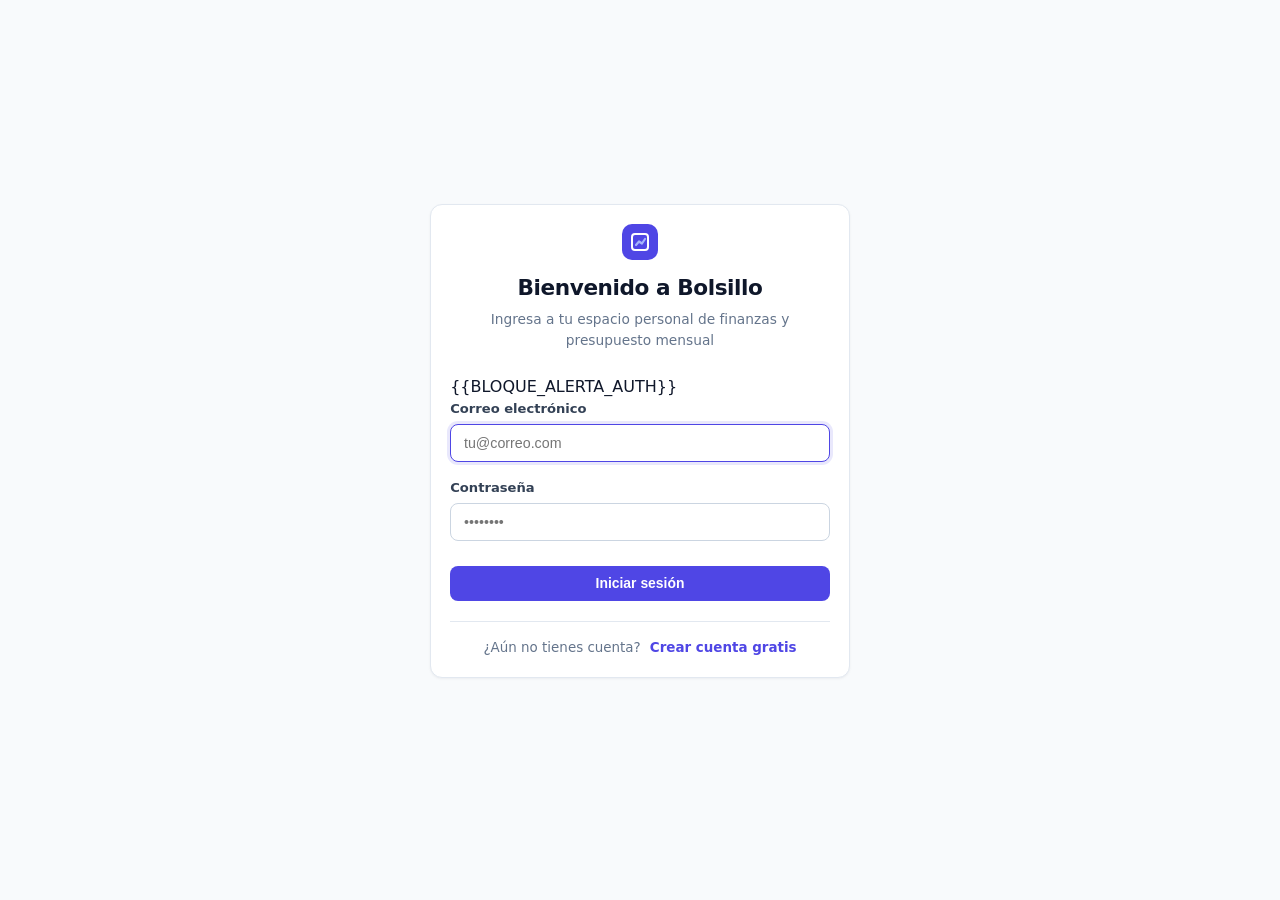
==== templates/login.html @ 3e75cd8f "feat(producto-etapa3): implementar UI comercial Bolsillo sin jerga academica, login/registro y grafi" ====
<!DOCTYPE html>
<html lang="es">
<head>
    <meta charset="UTF-8">
    <meta name="viewport" content="width=device-width, initial-scale=1.0">
    <title>Iniciar sesión | Bolsillo</title>
    <link rel="stylesheet" href="/static/style.css">
</head>
<body class="auth-body">
    <main class="auth-wrapper">
        <div class="card auth-card">
            <div class="auth-header">
                <div class="brand-logo" aria-hidden="true">
                    <svg width="36" height="36" viewBox="0 0 36 36" fill="none" xmlns="http://www.w3.org/2000/svg">
                        <rect width="36" height="36" rx="10" fill="#4F46E5"/>
                        <path d="M10 13C10 11.3431 11.3431 10 13 10H23C24.6569 10 26 11.3431 26 13V23C26 24.6569 24.6569 26 23 26H13C11.3431 26 10 24.6569 10 23V13Z" stroke="white" stroke-width="2"/>
                        <path d="M14 21L17 17.5L20 19.5L23 15" stroke="#A5B4FC" stroke-width="2.2" stroke-linecap="round" stroke-linejoin="round"/>
                    </svg>
                </div>
                <h1>Bienvenido a Bolsillo</h1>
                <p>Ingresa a tu espacio personal de finanzas y presupuesto mensual</p>
            </div>

            {{BLOQUE_ALERTA_AUTH}}

            <form action="/login" method="post" class="auth-form">
                <div class="form-group">
                    <label for="email">Correo electrónico</label>
                    <input type="email" id="email" name="email" placeholder="tu@correo.com" required autofocus>
                </div>
                <div class="form-group">
                    <label for="password">Contraseña</label>
                    <input type="password" id="password" name="password" placeholder="••••••••" required>
                </div>
                <button type="submit" class="btn btn-primary btn-block">Iniciar sesión</button>
            </form>

            <div class="auth-footer">
                <span>¿Aún no tienes cuenta?</span>
                <a href="/register">Crear cuenta gratis</a>
            </div>
        </div>
    </main>
</body>
</html>
---- static/style.css ----
:root {
    --bg-page: #f8fafc;
    --bg-card: #ffffff;
    --bg-subtle: #f1f5f9;
    --text-main: #0f172a;
    --text-secondary: #334155;
    --text-muted: #64748b;
    --primary: #4f46e5;
    --primary-hover: #4338ca;
    --emerald: #059669;
    --emerald-bg: #ecfdf5;
    --emerald-border: #10b981;
    --amber-bg: #fffbeb;
    --amber-border: #f59e0b;
    --amber-text: #78350f;
    --danger: #e11d48;
    --danger-bg: #fff1f2;
    --danger-border: #f43f5e;
    --danger-text: #881337;
    --border-color: #e2e8f0;
    --radius: 12px;
    --shadow-sm: 0 1px 3px rgba(15, 23, 42, 0.04), 0 1px 2px rgba(15, 23, 42, 0.02);
}

* {
    box-sizing: border-box;
    margin: 0;
    padding: 0;
}

body {
    font-family: "Inter", "Plus Jakarta Sans", system-ui, -apple-system, sans-serif;
    background-color: var(--bg-page);
    color: var(--text-main);
    line-height: 1.5;
    -webkit-font-smoothing: antialiased;
}

.tabular-nums {
    font-variant-numeric: tabular-nums;
}

.container {
    max-width: 1280px;
    margin: 0 auto;
    padding: 0 1.25rem;
}

/* Navbar Minimalista */
.topbar {
    background: #ffffff;
    border-bottom: 1px solid var(--border-color);
    padding: 0.85rem 0;
    margin-bottom: 1.5rem;
    position: sticky;
    top: 0;
    z-index: 20;
}

.topbar-inner {
    display: flex;
    align-items: center;
    justify-content: space-between;
    flex-wrap: wrap;
    gap: 1rem;
}

.brand {
    display: flex;
    align-items: center;
    gap: 0.75rem;
    text-decoration: none;
    color: var(--text-main);
}

.brand-title {
    font-size: 1.15rem;
    font-weight: 800;
    letter-spacing: -0.02em;
    display: block;
}

.subtitle {
    font-size: 0.76rem;
    color: var(--text-muted);
}

.month-navigator {
    display: flex;
    align-items: center;
    gap: 0.5rem;
    background: var(--bg-page);
    border: 1px solid var(--border-color);
    padding: 0.3rem 0.6rem;
    border-radius: 999px;
    flex-wrap: wrap;
}

.month-nav-btn {
    text-decoration: none;
    color: var(--text-secondary);
    font-weight: 700;
    padding: 0.15rem 0.5rem;
    border-radius: 999px;
    transition: background 0.15s ease;
}

.month-nav-btn:hover {
    background: #e2e8f0;
}

.month-current {
    font-size: 0.86rem;
    font-weight: 700;
    color: var(--text-main);
    padding: 0 0.35rem;
}

.topbar-user {
    display: flex;
    align-items: center;
    gap: 0.6rem;
}

.user-chip {
    font-size: 0.82rem;
    font-weight: 600;
    color: var(--text-secondary);
    background: var(--bg-subtle);
    padding: 0.3rem 0.75rem;
    border-radius: 999px;
}

.inline-form {
    display: inline-flex;
}

/* Pantallas de Login y Registro */
.auth-body {
    min-height: 100vh;
    display: flex;
    align-items: center;
    justify-content: center;
    padding: 1.5rem;
}

.auth-wrapper {
    width: 100%;
    max-width: 420px;
}

.auth-card {
    padding: 2rem 1.75rem;
}

.auth-header {
    text-align: center;
    margin-bottom: 1.5rem;
}

.auth-header .brand-logo {
    display: inline-flex;
    margin-bottom: 0.75rem;
}

.auth-header h1 {
    font-size: 1.35rem;
    font-weight: 800;
    letter-spacing: -0.02em;
    margin-bottom: 0.3rem;
}

.auth-header p {
    font-size: 0.86rem;
    color: var(--text-muted);
}

.auth-form {
    display: flex;
    flex-direction: column;
    gap: 1rem;
}

.form-group {
    display: flex;
    flex-direction: column;
    gap: 0.35rem;
}

.form-group label {
    font-size: 0.82rem;
    font-weight: 600;
    color: var(--text-secondary);
}

.auth-footer {
    margin-top: 1.25rem;
    padding-top: 1rem;
    border-top: 1px solid var(--border-color);
    text-align: center;
    font-size: 0.84rem;
    color: var(--text-muted);
}

.auth-footer a {
    color: var(--primary);
    font-weight: 600;
    text-decoration: none;
    margin-left: 0.3rem;
}

/* Tarjetas de Resumen Financiero (5 columnas) */
.metrics-grid {
    display: grid;
    grid-template-columns: repeat(5, 1fr);
    gap: 0.9rem;
    margin-bottom: 1rem;
}

@media (max-width: 1120px) {
    .metrics-grid {
        grid-template-columns: repeat(3, 1fr);
    }
}

@media (max-width: 680px) {
    .metrics-grid {
        grid-template-columns: 1fr;
    }
}

.metric-card {
    background: var(--bg-card);
    border: 1px solid var(--border-color);
    border-radius: var(--radius);
    padding: 1rem 1.1rem;
    display: flex;
    flex-direction: column;
    gap: 0.3rem;
    box-shadow: var(--shadow-sm);
}

.metric-top {
    display: flex;
    justify-content: space-between;
    align-items: center;
    gap: 0.4rem;
}

.metric-label {
    font-size: 0.74rem;
    color: var(--text-muted);
    font-weight: 700;
    text-transform: uppercase;
    letter-spacing: 0.04em;
}

.metric-tag {
    font-size: 0.68rem;
    font-weight: 600;
    padding: 0.12rem 0.45rem;
    border-radius: 6px;
    background: var(--bg-subtle);
    color: var(--text-secondary);
}

.tag-emerald {
    background: #d1fae5;
    color: #065f46;
}

.tag-indigo {
    background: #e0e7ff;
    color: #3730a3;
}

.metric-value {
    font-size: 1.38rem;
    font-weight: 800;
    letter-spacing: -0.02em;
}

.metric-foot {
    font-size: 0.76rem;
    color: var(--text-muted);
}

.card-ingresos {
    border-left: 3px solid var(--emerald-border);
}

.card-diario {
    border-left: 3px solid var(--primary);
}

.card-saldo-positivo {
    background: var(--emerald-bg);
    border-color: var(--emerald-border);
    color: #064e3b;
}

.card-saldo-positivo .metric-label,
.card-saldo-positivo .metric-foot {
    color: #047857;
}

.card-saldo-negativo {
    background: var(--danger-bg);
    border-color: var(--danger-border);
    color: var(--danger-text);
}

.card-saldo-negativo .metric-label,
.card-saldo-negativo .metric-foot {
    color: #9f1239;
}

/* Gráficas Analíticas Chart.js */
.charts-grid {
    display: grid;
    grid-template-columns: repeat(2, 1fr);
    gap: 1.1rem;
}

@media (max-width: 780px) {
    .charts-grid {
        grid-template-columns: 1fr;
    }
}

.chart-container {
    position: relative;
    height: 210px;
    width: 100%;
}

/* Layout Principal */
.main-grid {
    display: grid;
    grid-template-columns: 1fr 320px;
    gap: 1.25rem;
    align-items: start;
    padding-bottom: 2.5rem;
}

@media (max-width: 980px) {
    .main-grid {
        grid-template-columns: 1fr;
    }
}

.card {
    background: var(--bg-card);
    border: 1px solid var(--border-color);
    border-radius: var(--radius);
    padding: 1.2rem;
    margin-bottom: 1.1rem;
    box-shadow: var(--shadow-sm);
}

.card-header-row {
    display: flex;
    justify-content: space-between;
    align-items: flex-start;
    margin-bottom: 0.85rem;
    flex-wrap: wrap;
    gap: 0.5rem;
}

.card-header-row h2,
.card-header-row h3 {
    font-size: 1rem;
    font-weight: 700;
}

.card-sub {
    font-size: 0.79rem;
    color: var(--text-muted);
    margin-top: 0.1rem;
}

.hint-tag {
    font-size: 0.73rem;
    color: var(--text-secondary);
    background: var(--bg-page);
    border: 1px solid var(--border-color);
    padding: 0.18rem 0.55rem;
    border-radius: 6px;
    font-weight: 600;
}

/* Captura y Selector Segmentado */
.capture-form {
    display: flex;
    flex-direction: column;
    gap: 0.75rem;
}

.segmented-control {
    display: inline-flex;
    background: var(--bg-page);
    padding: 0.22rem;
    border-radius: 8px;
    border: 1px solid var(--border-color);
    align-self: flex-start;
    gap: 0.25rem;
}

.segment-option input[type="radio"] {
    position: absolute;
    opacity: 0;
    pointer-events: none;
}

.segment-btn {
    display: inline-block;
    padding: 0.34rem 0.85rem;
    border-radius: 6px;
    font-size: 0.81rem;
    font-weight: 600;
    cursor: pointer;
    color: var(--text-secondary);
    transition: all 0.15s ease;
}

.segment-option input[type="radio"]:checked + .segment-gasto {
    background: var(--text-main);
    color: #ffffff;
}

.segment-option input[type="radio"]:checked + .segment-ingreso {
    background: var(--emerald);
    color: #ffffff;
}

.capture-input-row {
    display: flex;
    gap: 0.65rem;
}

@media (max-width: 600px) {
    .capture-input-row {
        flex-direction: column;
    }
}

input[type="text"],
input[type="number"],
input[type="email"],
input[type="password"],
input[type="search"],
select {
    padding: 0.62rem 0.8rem;
    border: 1px solid #cbd5e1;
    border-radius: 8px;
    font-size: 0.89rem;
    color: var(--text-main);
    background: #ffffff;
}

.capture-input-row input[type="text"] {
    flex: 1;
    font-size: 0.94rem;
}

input:focus,
select:focus {
    outline: none;
    border-color: var(--primary);
    box-shadow: 0 0 0 3px rgba(79, 70, 229, 0.12);
}

.capture-examples {
    margin-top: 0.6rem;
    font-size: 0.78rem;
    color: var(--text-muted);
}

/* Compromisos Fijos y Créditos */
.commitments-grid {
    display: grid;
    grid-template-columns: repeat(2, 1fr);
    gap: 1.1rem;
}

@media (max-width: 780px) {
    .commitments-grid {
        grid-template-columns: 1fr;
    }
}

.commitment-list {
    list-style: none;
    display: flex;
    flex-direction: column;
    gap: 0.55rem;
    margin-bottom: 0.95rem;
}

.commitment-item {
    background: var(--bg-page);
    border: 1px solid var(--border-color);
    border-radius: 8px;
    padding: 0.65rem 0.8rem;
    display: flex;
    flex-direction: column;
    gap: 0.4rem;
}

.commitment-item-top {
    display: flex;
    justify-content: space-between;
    align-items: center;
    gap: 0.5rem;
}

.commitment-title {
    font-weight: 700;
    font-size: 0.86rem;
}

.commitment-amount {
    font-weight: 700;
    font-size: 0.86rem;
    color: var(--text-secondary);
}

.commitment-meta {
    display: flex;
    justify-content: space-between;
    align-items: center;
    font-size: 0.76rem;
    color: var(--text-muted);
    gap: 0.5rem;
    flex-wrap: wrap;
}

.mini-progress-track {
    width: 100%;
    height: 6px;
    background: #e2e8f0;
    border-radius: 999px;
    overflow: hidden;
}

.mini-progress-fill {
    height: 100%;
    background: var(--emerald);
}

.compact-form {
    border-top: 1px solid var(--border-color);
    padding-top: 0.75rem;
    display: flex;
    flex-direction: column;
    gap: 0.48rem;
}

.compact-form-title {
    font-size: 0.75rem;
    font-weight: 700;
    color: var(--text-secondary);
    text-transform: uppercase;
    letter-spacing: 0.03em;
}

.compact-row {
    display: grid;
    grid-template-columns: 1fr 1fr;
    gap: 0.48rem;
}

.compact-row input,
.compact-row select {
    width: 100%;
    font-size: 0.82rem;
    padding: 0.45rem 0.6rem;
}

/* Botones */
.btn {
    display: inline-flex;
    align-items: center;
    justify-content: center;
    padding: 0.6rem 1.05rem;
    border-radius: 8px;
    font-weight: 600;
    font-size: 0.87rem;
    border: none;
    cursor: pointer;
    text-decoration: none;
    transition: all 0.15s ease;
}

.btn-primary {
    background: var(--primary);
    color: #ffffff;
}

.btn-primary:hover {
    background: var(--primary-hover);
}

.btn-secondary {
    background: #1e293b;
    color: #ffffff;
}

.btn-emerald {
    background: var(--emerald);
    color: #ffffff;
}

.btn-outline {
    background: #ffffff;
    color: var(--primary);
    border: 1px solid #c7d2fe;
}

.btn-ghost {
    background: transparent;
    color: var(--text-secondary);
    border: 1px solid var(--border-color);
}

.btn-danger {
    background: var(--danger);
    color: #ffffff;
}

.btn-sm {
    padding: 0.38rem 0.72rem;
    font-size: 0.78rem;
}

.btn-xs {
    padding: 0.25rem 0.6rem;
    font-size: 0.74rem;
    border-radius: 999px;
}

.btn-block {
    width: 100%;
    margin-top: 0.55rem;
}

/* Alertas */
.alert {
    padding: 0.78rem 1rem;
    border-radius: 8px;
    margin-bottom: 0.9rem;
    border-left: 4px solid transparent;
    font-weight: 500;
    font-size: 0.88rem;
}

.alert-exito {
    background: var(--emerald-bg);
    border-left-color: var(--emerald-border);
    color: #064e3b;
}

.alert-advertencia {
    background: var(--amber-bg);
    border-left-color: var(--amber-border);
    color: var(--amber-text);
}

.alert-error,
.alert-sobregiro {
    background: var(--danger-bg);
    border-left-color: var(--danger-border);
    color: var(--danger-text);
}

.modal-confirmacion {
    background: var(--amber-bg);
    border: 1.5px solid var(--amber-border);
    border-radius: var(--radius);
    padding: 1.1rem;
    margin-bottom: 1rem;
}

.modal-confirmacion h3 {
    color: var(--amber-text);
    margin-bottom: 0.35rem;
    font-size: 0.96rem;
}

.modal-actions {
    display: flex;
    gap: 0.65rem;
    margin-top: 0.75rem;
}

/* Barra de Progreso */
.progress-card {
    padding: 0.9rem 1.2rem;
}

.progress-header {
    display: flex;
    justify-content: space-between;
    font-size: 0.83rem;
    color: var(--text-secondary);
    margin-bottom: 0.4rem;
}

.progress-track {
    width: 100%;
    height: 10px;
    background: #e2e8f0;
    border-radius: 999px;
    overflow: hidden;
}

.progress-fill {
    height: 100%;
    background: var(--primary);
    transition: width 0.25s ease;
}

.progress-fill-danger {
    background: var(--danger);
}

/* Tabla y Buscador */
.table-toolbar {
    display: flex;
    justify-content: space-between;
    align-items: center;
    flex-wrap: wrap;
    gap: 0.85rem;
    margin-bottom: 0.9rem;
}

.subtotal-label {
    font-size: 0.82rem;
    color: var(--text-muted);
    margin-top: 0.1rem;
}

.toolbar-actions {
    display: flex;
    align-items: center;
    gap: 0.5rem;
    flex-wrap: wrap;
}

.filter-form {
    display: flex;
    align-items: center;
    gap: 0.4rem;
    flex-wrap: wrap;
}

.table-responsive {
    overflow-x: auto;
}

table {
    width: 100%;
    border-collapse: collapse;
    font-size: 0.87rem;
}

th,
td {
    text-align: left;
    padding: 0.65rem 0.75rem;
    border-bottom: 1px solid var(--border-color);
}

th {
    background: var(--bg-page);
    font-weight: 700;
    color: #475569;
    font-size: 0.74rem;
    text-transform: uppercase;
    letter-spacing: 0.03em;
}

tr.fila-ambigua {
    background-color: var(--amber-bg);
}

.badge {
    display: inline-block;
    padding: 0.16rem 0.52rem;
    border-radius: 6px;
    font-size: 0.73rem;
    font-weight: 700;
}

.badge-moto {
    background: #dbeafe;
    color: #1e40af;
}

.badge-comida {
    background: #d1fae5;
    color: #065f46;
}

.badge-estudio {
    background: #ede9fe;
    color: #5b21b6;
}

.badge-ocio {
    background: #fce7f3;
    color: #9d174d;
}

.badge-varios {
    background: #fef3c7;
    color: #92400e;
}

.inline-category-form {
    display: inline-flex;
    align-items: center;
    gap: 0.35rem;
}

.inline-category-form select {
    padding: 0.22rem 0.45rem;
    font-size: 0.77rem;
}

.empty-state {
    text-align: center;
    padding: 1.4rem 1rem;
    color: var(--text-muted);
    background: var(--bg-page);
    border: 1px dashed #cbd5e1;
    border-radius: 8px;
    font-size: 0.83rem;
}

/* Barra Lateral */
.sidebar-card h2,
.sidebar-card h3 {
    font-size: 0.95rem;
    font-weight: 700;
    margin-bottom: 0.3rem;
}

.sidebar-desc {
    font-size: 0.79rem;
    color: var(--text-muted);
    margin-bottom: 0.7rem;
}

.budget-form label {
    display: block;
    font-size: 0.79rem;
    font-weight: 600;
    margin-bottom: 0.28rem;
}

.budget-form input[type="number"] {
    width: 100%;
}

.income-mini-list {
    list-style: none;
    display: flex;
    flex-direction: column;
    gap: 0.42rem;
    font-size: 0.8rem;
}

.income-mini-item {
    display: flex;
    justify-content: space-between;
    padding: 0.42rem 0.58rem;
    background: var(--emerald-bg);
    border: 1px solid #a7f3d0;
    border-radius: 6px;
    color: #064e3b;
}

.category-legend {
    list-style: none;
    display: flex;
    flex-direction: column;
    gap: 0.5rem;
    font-size: 0.79rem;
    color: var(--text-muted);
}

/* Footer Limpio y Comercial */
.footer {
    background: #ffffff;
    padding: 1.15rem 0;
    color: var(--text-muted);
    font-size: 0.78rem;
    border-top: 1px solid var(--border-color);
}

.footer-inner {
    display: flex;
    justify-content: space-between;
    align-items: center;
    flex-wrap: wrap;
    gap: 0.75rem;
}

.footer-links {
    display: flex;
    align-items: center;
    gap: 0.5rem;
}

.footer-links a {
    color: var(--text-secondary);
    text-decoration: none;
    font-weight: 500;
}

.footer-links a:hover {
    color: var(--primary);
}
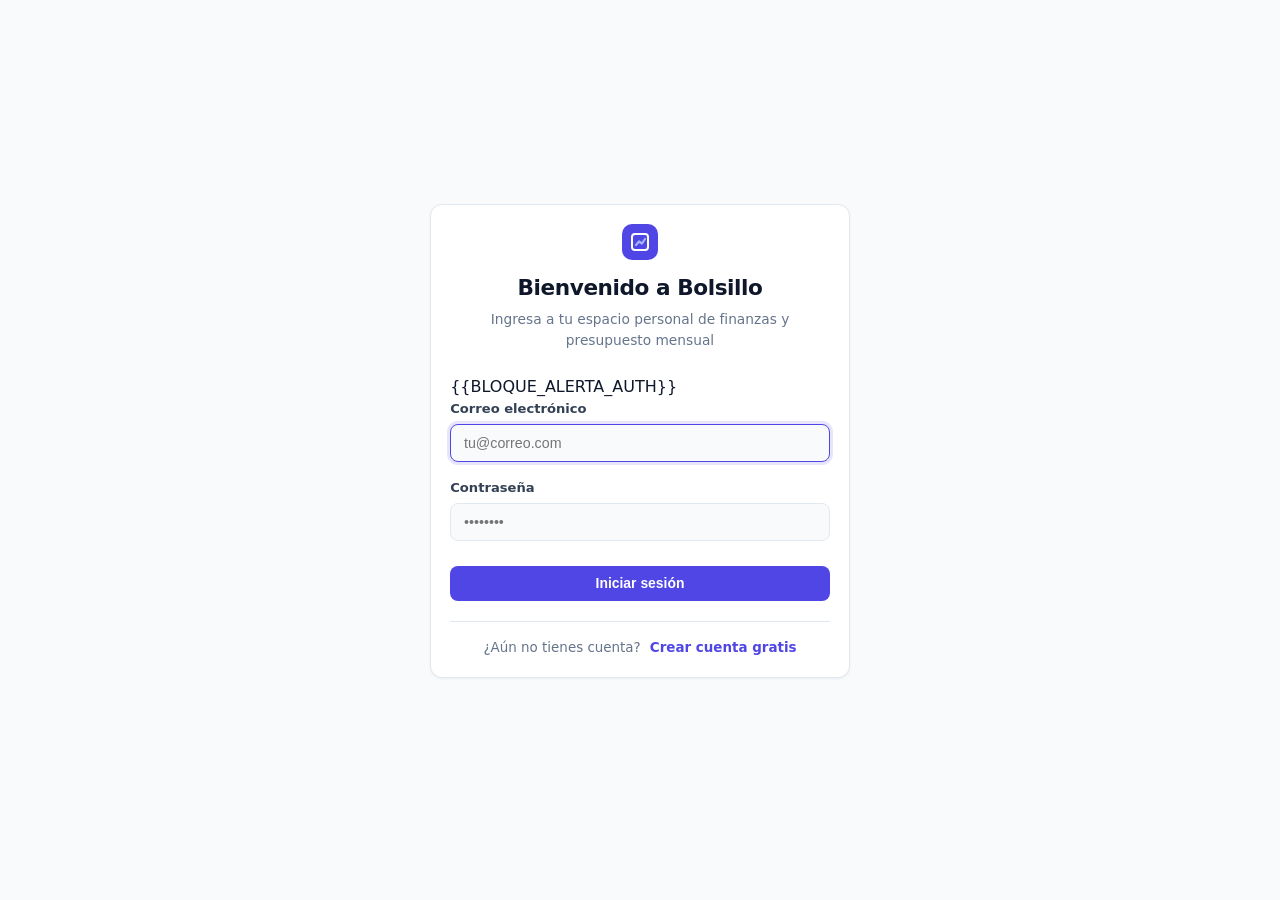
==== commit b4969ee4: "feat(v1.0-release): integrar descarga Excel .xlsx, modo oscuro, chips rapidos, edicion en tabla y ci" ====
--- a/templates/login.html
+++ b/templates/login.html
@@ -3,8 +3,16 @@
 <head>
     <meta charset="UTF-8">
     <meta name="viewport" content="width=device-width, initial-scale=1.0">
-    <title>Iniciar sesión | Bolsillo</title>
+    <title>Iniciar sesión | Bolsillo v1.0</title>
     <link rel="stylesheet" href="/static/style.css">
+    <script>
+        (function() {
+            const guardado = localStorage.getItem("bolsillo_theme");
+            if (guardado === "dark" || guardado === "light") {
+                document.documentElement.setAttribute("data-theme", guardado);
+            }
+        })();
+    </script>
 </head>
 <body class="auth-body">
     <main class="auth-wrapper">
--- a/static/style.css
+++ b/static/style.css
@@ -22,6 +22,24 @@
     --shadow-sm: 0 1px 3px rgba(15, 23, 42, 0.04), 0 1px 2px rgba(15, 23, 42, 0.02);
 }
 
+[data-theme="dark"] {
+    --bg-page: #0b1120;
+    --bg-card: #111827;
+    --bg-subtle: #1e293b;
+    --text-main: #f8fafc;
+    --text-secondary: #cbd5e1;
+    --text-muted: #94a3b8;
+    --primary: #6366f1;
+    --primary-hover: #4f46e5;
+    --emerald-bg: rgba(16, 185, 129, 0.14);
+    --amber-bg: rgba(245, 158, 11, 0.14);
+    --amber-text: #fde68a;
+    --danger-bg: rgba(244, 63, 94, 0.16);
+    --danger-text: #fecdd3;
+    --border-color: #1e293b;
+    --shadow-sm: 0 2px 8px rgba(0, 0, 0, 0.35);
+}
+
 * {
     box-sizing: border-box;
     margin: 0;
@@ -33,7 +51,9 @@
     background-color: var(--bg-page);
     color: var(--text-main);
     line-height: 1.5;
+    overflow-x: hidden;
     -webkit-font-smoothing: antialiased;
+    transition: background-color 0.2s ease, color 0.2s ease;
 }
 
 .tabular-nums {
@@ -48,7 +68,7 @@
 
 /* Navbar Minimalista */
 .topbar {
-    background: #ffffff;
+    background: var(--bg-card);
     border-bottom: 1px solid var(--border-color);
     padding: 0.85rem 0;
     margin-bottom: 1.5rem;
@@ -102,11 +122,6 @@
     font-weight: 700;
     padding: 0.15rem 0.5rem;
     border-radius: 999px;
-    transition: background 0.15s ease;
-}
-
-.month-nav-btn:hover {
-    background: #e2e8f0;
 }
 
 .month-current {
@@ -119,7 +134,8 @@
 .topbar-user {
     display: flex;
     align-items: center;
-    gap: 0.6rem;
+    gap: 0.55rem;
+    flex-wrap: wrap;
 }
 
 .user-chip {
@@ -296,23 +312,51 @@
 .card-saldo-positivo {
     background: var(--emerald-bg);
     border-color: var(--emerald-border);
-    color: #064e3b;
-}
-
-.card-saldo-positivo .metric-label,
-.card-saldo-positivo .metric-foot {
-    color: #047857;
 }
 
 .card-saldo-negativo {
     background: var(--danger-bg);
     border-color: var(--danger-border);
-    color: var(--danger-text);
-}
-
-.card-saldo-negativo .metric-label,
-.card-saldo-negativo .metric-foot {
+}
+
+/* Ritmo de Gasto (Burn Rate) */
+.burn-rate-row {
+    display: flex;
+    align-items: center;
+    gap: 0.6rem;
+    flex-wrap: wrap;
+}
+
+.ritmo-pill {
+    font-size: 0.73rem;
+    font-weight: 700;
+    padding: 0.16rem 0.55rem;
+    border-radius: 999px;
+}
+
+.ritmo-saludable {
+    background: #d1fae5;
+    color: #065f46;
+}
+
+.ritmo-moderado {
+    background: #fef3c7;
+    color: #92400e;
+}
+
+.ritmo-acelerado {
+    background: #ffe4e6;
     color: #9f1239;
+}
+
+.ritmo-neutro {
+    background: var(--bg-subtle);
+    color: var(--text-secondary);
+}
+
+.ritmo-desc {
+    color: var(--text-muted);
+    font-size: 0.78rem;
 }
 
 /* Gráficas Analíticas Chart.js */
@@ -389,11 +433,25 @@
     font-weight: 600;
 }
 
-/* Captura y Selector Segmentado */
+/* Captura, Sub-etiqueta y Chips Rápidos */
 .capture-form {
     display: flex;
     flex-direction: column;
-    gap: 0.75rem;
+    gap: 0.7rem;
+}
+
+.capture-top-controls {
+    display: flex;
+    justify-content: space-between;
+    align-items: center;
+    gap: 0.65rem;
+    flex-wrap: wrap;
+}
+
+.subtag-input {
+    min-width: 240px;
+    font-size: 0.82rem;
+    padding: 0.42rem 0.7rem;
 }
 
 .segmented-control {
@@ -402,7 +460,6 @@
     padding: 0.22rem;
     border-radius: 8px;
     border: 1px solid var(--border-color);
-    align-self: flex-start;
     gap: 0.25rem;
 }
 
@@ -420,11 +477,10 @@
     font-weight: 600;
     cursor: pointer;
     color: var(--text-secondary);
-    transition: all 0.15s ease;
 }
 
 .segment-option input[type="radio"]:checked + .segment-gasto {
-    background: var(--text-main);
+    background: var(--primary);
     color: #ffffff;
 }
 
@@ -451,11 +507,11 @@
 input[type="search"],
 select {
     padding: 0.62rem 0.8rem;
-    border: 1px solid #cbd5e1;
+    border: 1px solid var(--border-color);
     border-radius: 8px;
     font-size: 0.89rem;
     color: var(--text-main);
-    background: #ffffff;
+    background: var(--bg-page);
 }
 
 .capture-input-row input[type="text"] {
@@ -467,13 +523,48 @@
 select:focus {
     outline: none;
     border-color: var(--primary);
-    box-shadow: 0 0 0 3px rgba(79, 70, 229, 0.12);
-}
-
-.capture-examples {
-    margin-top: 0.6rem;
-    font-size: 0.78rem;
-    color: var(--text-muted);
+    box-shadow: 0 0 0 3px rgba(79, 70, 229, 0.14);
+}
+
+.quick-chips {
+    display: flex;
+    align-items: center;
+    gap: 0.45rem;
+    flex-wrap: wrap;
+    margin-top: 0.75rem;
+}
+
+.chips-label {
+    font-size: 0.76rem;
+    color: var(--text-muted);
+    font-weight: 600;
+}
+
+.chip-btn {
+    background: var(--bg-subtle);
+    color: var(--text-secondary);
+    border: 1px solid var(--border-color);
+    border-radius: 999px;
+    padding: 0.24rem 0.68rem;
+    font-size: 0.76rem;
+    font-weight: 600;
+    cursor: pointer;
+    transition: all 0.15s ease;
+}
+
+.chip-btn:hover {
+    border-color: var(--primary);
+    color: var(--primary);
+}
+
+.subtag-pill {
+    display: inline-block;
+    font-size: 0.7rem;
+    background: var(--bg-subtle);
+    color: var(--text-muted);
+    padding: 0.1rem 0.45rem;
+    border-radius: 4px;
+    margin-left: 0.35rem;
 }
 
 /* Compromisos Fijos y Créditos */
@@ -538,7 +629,7 @@
 .mini-progress-track {
     width: 100%;
     height: 6px;
-    background: #e2e8f0;
+    background: var(--border-color);
     border-radius: 999px;
     overflow: hidden;
 }
@@ -612,9 +703,9 @@
 }
 
 .btn-outline {
-    background: #ffffff;
+    background: var(--bg-card);
     color: var(--primary);
-    border: 1px solid #c7d2fe;
+    border: 1px solid var(--border-color);
 }
 
 .btn-ghost {
@@ -629,12 +720,12 @@
 }
 
 .btn-sm {
-    padding: 0.38rem 0.72rem;
-    font-size: 0.78rem;
+    padding: 0.36rem 0.7rem;
+    font-size: 0.77rem;
 }
 
 .btn-xs {
-    padding: 0.25rem 0.6rem;
+    padding: 0.24rem 0.58rem;
     font-size: 0.74rem;
     border-radius: 999px;
 }
@@ -657,7 +748,6 @@
 .alert-exito {
     background: var(--emerald-bg);
     border-left-color: var(--emerald-border);
-    color: #064e3b;
 }
 
 .alert-advertencia {
@@ -701,15 +791,18 @@
 .progress-header {
     display: flex;
     justify-content: space-between;
+    align-items: center;
     font-size: 0.83rem;
     color: var(--text-secondary);
-    margin-bottom: 0.4rem;
+    margin-bottom: 0.45rem;
+    gap: 0.5rem;
+    flex-wrap: wrap;
 }
 
 .progress-track {
     width: 100%;
     height: 10px;
-    background: #e2e8f0;
+    background: var(--border-color);
     border-radius: 999px;
     overflow: hidden;
 }
@@ -724,7 +817,7 @@
     background: var(--danger);
 }
 
-/* Tabla y Buscador */
+/* Tabla y Acciones de Fila */
 .table-toolbar {
     display: flex;
     justify-content: space-between;
@@ -761,21 +854,21 @@
 table {
     width: 100%;
     border-collapse: collapse;
-    font-size: 0.87rem;
+    font-size: 0.86rem;
 }
 
 th,
 td {
     text-align: left;
-    padding: 0.65rem 0.75rem;
+    padding: 0.62rem 0.7rem;
     border-bottom: 1px solid var(--border-color);
 }
 
 th {
     background: var(--bg-page);
     font-weight: 700;
-    color: #475569;
-    font-size: 0.74rem;
+    color: var(--text-muted);
+    font-size: 0.73rem;
     text-transform: uppercase;
     letter-spacing: 0.03em;
 }
@@ -817,15 +910,22 @@
     color: #92400e;
 }
 
+.row-actions {
+    display: flex;
+    align-items: center;
+    gap: 0.4rem;
+    flex-wrap: wrap;
+}
+
 .inline-category-form {
     display: inline-flex;
     align-items: center;
-    gap: 0.35rem;
+    gap: 0.3rem;
 }
 
 .inline-category-form select {
-    padding: 0.22rem 0.45rem;
-    font-size: 0.77rem;
+    padding: 0.2rem 0.42rem;
+    font-size: 0.76rem;
 }
 
 .empty-state {
@@ -833,7 +933,7 @@
     padding: 1.4rem 1rem;
     color: var(--text-muted);
     background: var(--bg-page);
-    border: 1px dashed #cbd5e1;
+    border: 1px dashed var(--border-color);
     border-radius: 8px;
     font-size: 0.83rem;
 }
@@ -876,9 +976,8 @@
     justify-content: space-between;
     padding: 0.42rem 0.58rem;
     background: var(--emerald-bg);
-    border: 1px solid #a7f3d0;
+    border: 1px solid var(--emerald-border);
     border-radius: 6px;
-    color: #064e3b;
 }
 
 .category-legend {
@@ -890,9 +989,9 @@
     color: var(--text-muted);
 }
 
-/* Footer Limpio y Comercial */
+/* Footer Limpio y Comercial v1.0 */
 .footer {
-    background: #ffffff;
+    background: var(--bg-card);
     padding: 1.15rem 0;
     color: var(--text-muted);
     font-size: 0.78rem;
@@ -911,6 +1010,7 @@
     display: flex;
     align-items: center;
     gap: 0.5rem;
+    flex-wrap: wrap;
 }
 
 .footer-links a {
